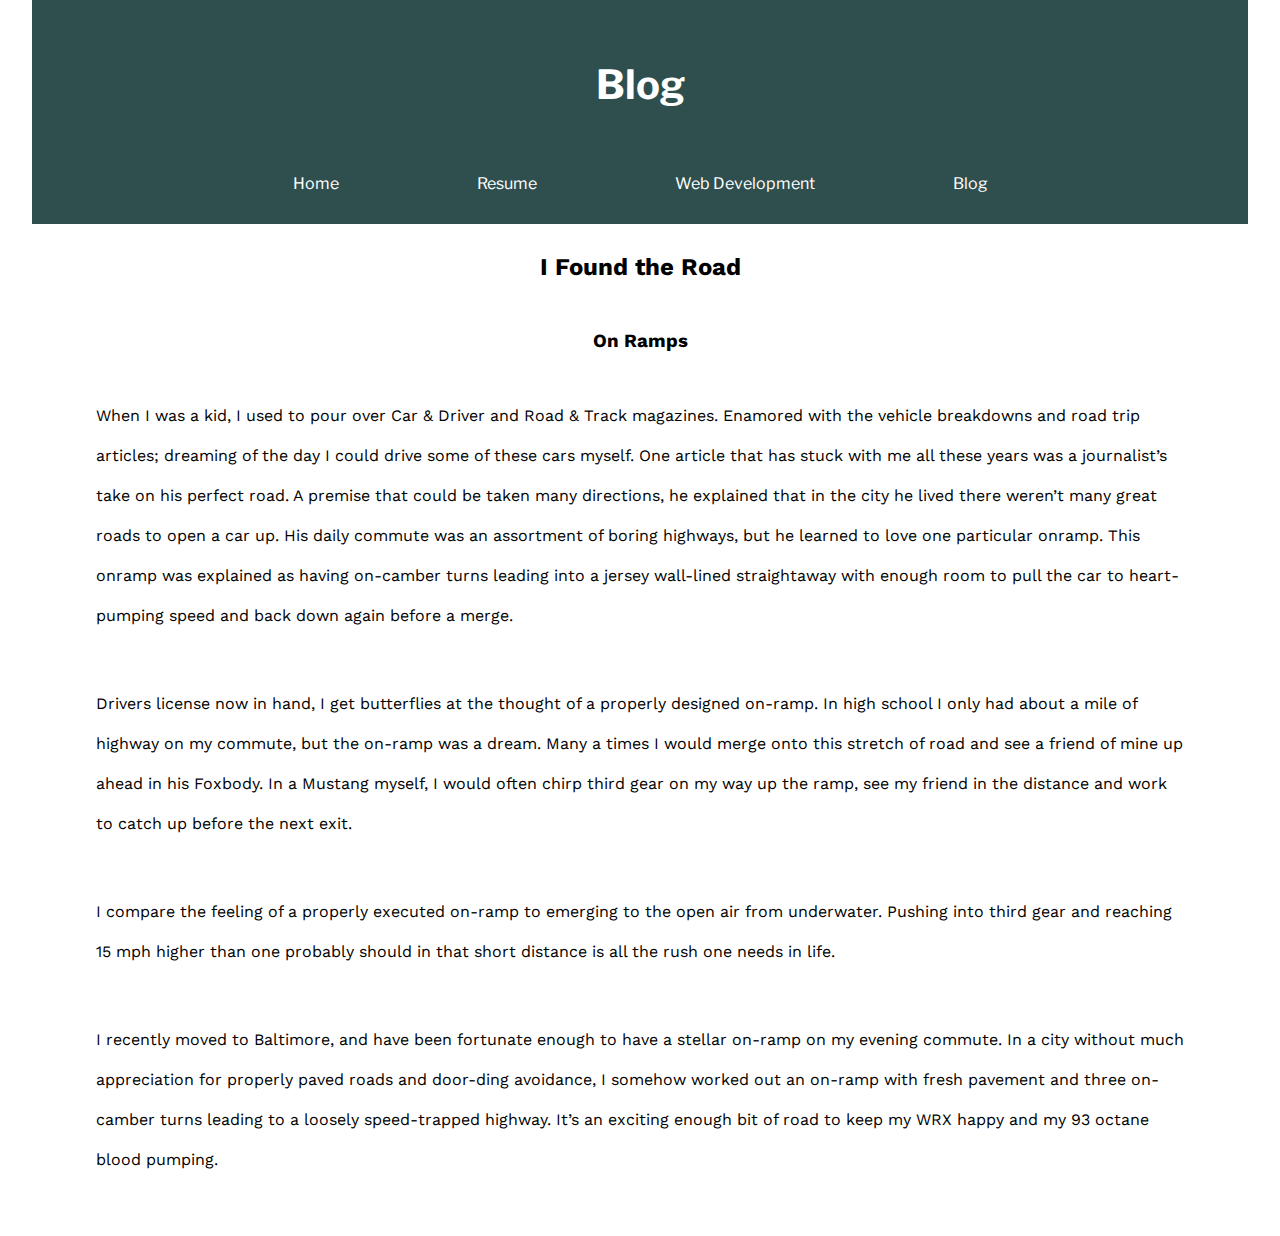
==== pages/blog.html @ 087e58ef "adjust blog text sizing" ====
<!DOCTYPE html>
<html>
    <head>
        <title>Blog</title>
        <meta charset="UTF-8"/>
        <meta name="description" content="Personal blog for Jimmy Gosses"/>
        <meta name="viewport" content="width=device-width", intial-scale="1"/>
        <link href="../css/main.css" rel="stylesheet">
    </head>
    <body class="body-format">
        <header>
            <h1>Blog</h1>
            <nav>
                <ul class="nav-content">
                    <li>
                        <a href="../index.html" class="navlink-mobile">Home</a>
                    </li>
                    <li>
                        <a href="resume.html" class="navlink-mobile">Resume</a>
                    </li>
                    <li>
                        <a href="webdevelopment.html" class="navlink-mobile">Web Development</a>
                    </li>
                    <li>
                        <a href="blog.html" class="navlink-mobile">Blog</a>
                    </li>
                </ul>
            </nav>
        </header>
        <main>
            <div class="main-content">
                <h2>I Found the Road</h2>
                <h3>On Ramps</h3>
                <p class="para-spacing">
                    When I was a kid, I used to pour over Car & Driver and Road & Track magazines.  Enamored with the vehicle breakdowns and road trip articles; dreaming of the day I could drive some of these cars myself.  One article that has stuck with me all these years was a journalist’s take on his perfect road.  A premise that could be taken many directions, he explained that in the city he lived there weren’t many great roads to open a car up.  His daily commute was an assortment of boring highways, but he learned to love one particular onramp.  This onramp was explained as having on-camber turns leading into a jersey wall-lined straightaway with enough room to pull the car to heart-pumping speed and back down again before a merge.
                </p>
                <p class="para-spacing">
                    Drivers license now in hand, I get butterflies at the thought of a properly designed on-ramp.  In high school I only had about a mile of highway on my commute, but the on-ramp was a dream.  Many a times I would merge onto this stretch of road and see a friend of mine up ahead in his Foxbody. In a Mustang myself, I would often chirp third gear on my way up the ramp, see my friend in the distance and work to catch up before the next exit.
                </p>
                <p class="para-spacing">
                    I compare the feeling of a properly executed on-ramp to emerging to the open air from underwater.  Pushing into third gear and reaching 15 mph higher than one probably should in that short distance is all the rush one needs in life.
                </p>
                <p class="para-spacing">
                    I recently moved to Baltimore, and have been fortunate enough to have a stellar on-ramp on my evening commute.  In a city without much appreciation for properly paved roads and door-ding avoidance, I somehow worked out an on-ramp with fresh pavement and three on-camber turns leading to a loosely speed-trapped highway.  It’s an exciting enough bit of road to keep my WRX happy and my 93 octane blood pumping.
                </p>
            </div>

        </main>
    </body>
</html>
---- css/main.css ----
/* Import fonts from Google */
@import url('https://fonts.googleapis.com/css?family=Fira+Sans|Libre+Franklin|Work+Sans');

/* Full-Page Formatting */

body, h1, h2, h3, h4, h5, h6, p, blockquote, pre, hr, dl, dd, ol, ul, figure {
    margin: 0;
    padding: 0;
}

/* Header formatting */

header {
    display: flex;
    flex-direction: column;
    align-items: center;
    background-color: darkslategray;
    color: white;
    font-family: 'Libre Franklin', sans-serif;
    height: 14em;
}

body {
    width: 100%;
    font-family: 'Work Sans', sans-serif;
}

ul {
    display: flex;
    flex-direction: column;
}

.nav-content {
    flex-direction: row;
}

h1 {
    margin: 2em;
    font-size: 27px;
}

.navlink-mobile {
    padding: 0em 1em;
    color: white;
    text-decoration: none;
}

li {
    list-style: none;
    display: flex;
    align-items: center;
    flex-direction: column;
    margin: 5px;
}

nav {
    height: 2em;
    font-size: 14px;
}

.job-desc li {
    color: lightslategray;
}

/* Main content formatting */

.main-content {
    display: flex;
    flex-direction: column;
    align-items: center;
    padding: 0em 2em;
}

h2 {
    margin: 1.2em;
}

h3 {
    margin: 20px 0px;
}

h4 {
    margin: 5px 0px;
    font-size: 20px;
}

.lead-para {
    max-width: 20em;
}

.education {
    display: flex;
    align-items: center;
    flex-direction: column;
    height: 20em;
}
.education-title {
    display: flex;
    align-items: center;
    flex-direction: column;
    height: 8em;
}
.employment {
    display: flex;
    align-items: center;
    flex-direction: column;
}

.employment-title {
    display: flex;
    align-items: center;
    flex-direction: column;
    font-size: 17px;
}

#edu1 {
    display: flex;
    align-items: center;
    flex-direction: column;
}

.job-desc {
    display: flex;
    align-items: center;
    flex-direction: column;
}

.job-title {
    font-weight: bold;
    text-decoration: underline;
    margin: 1em 0em;
}

.para-spacing {
    padding: 1.5em 2em;
    line-height: 40px;
}

/* Tablet Formatting */

@media only screen and (min-width: 401px) and (max-width: 960px) {
    
    header {
        height: 14em;
    }

    h1 { 
        font-size: 27px;
    }
    
    .navlink-mobile {
        padding: 0em 1em;
        font-size: 15px;
    }
    
    .lead-para {
        max-width: 30em;
    }

    .job-desc {
        padding: 0 100px;
    }

}

/* Desktop Formatting */

@media only screen and (min-width: 961px) {

    .navlink-mobile {
        padding: 0em 4em;
    }

    body {
        margin: 0em auto;
    }
    nav {
        display: flex;
        flex-direction: column;
        align-content: space-around;
        align-items: center;
        width: 64em;
        font-size: 16px;
    }
    header {
        margin: 0em 2em;
        height: 14em;
    }
    
    h1 {
        font-size: 40px;
        margin: 1.5em 6em;
    }
    main {
        margin: 0em 2em 2em 2em;
    }

    .lead-para {
        max-width: 64em;
    }

    ul {
        display: flex;
        flex-direction: row;
    }

    .education {
        height: 14em;
    }

    .education-title {
        margin: 0em 4em;
    }

    #edu1 {
        display: flex;
        flex-direction: column;
        align-items: center;
    }

    #all-edu-group {
        display: flex;
        flex-direction: row;
        align-items: center;
    }

    .job-desc {
        padding: 0 100px;
    }

}
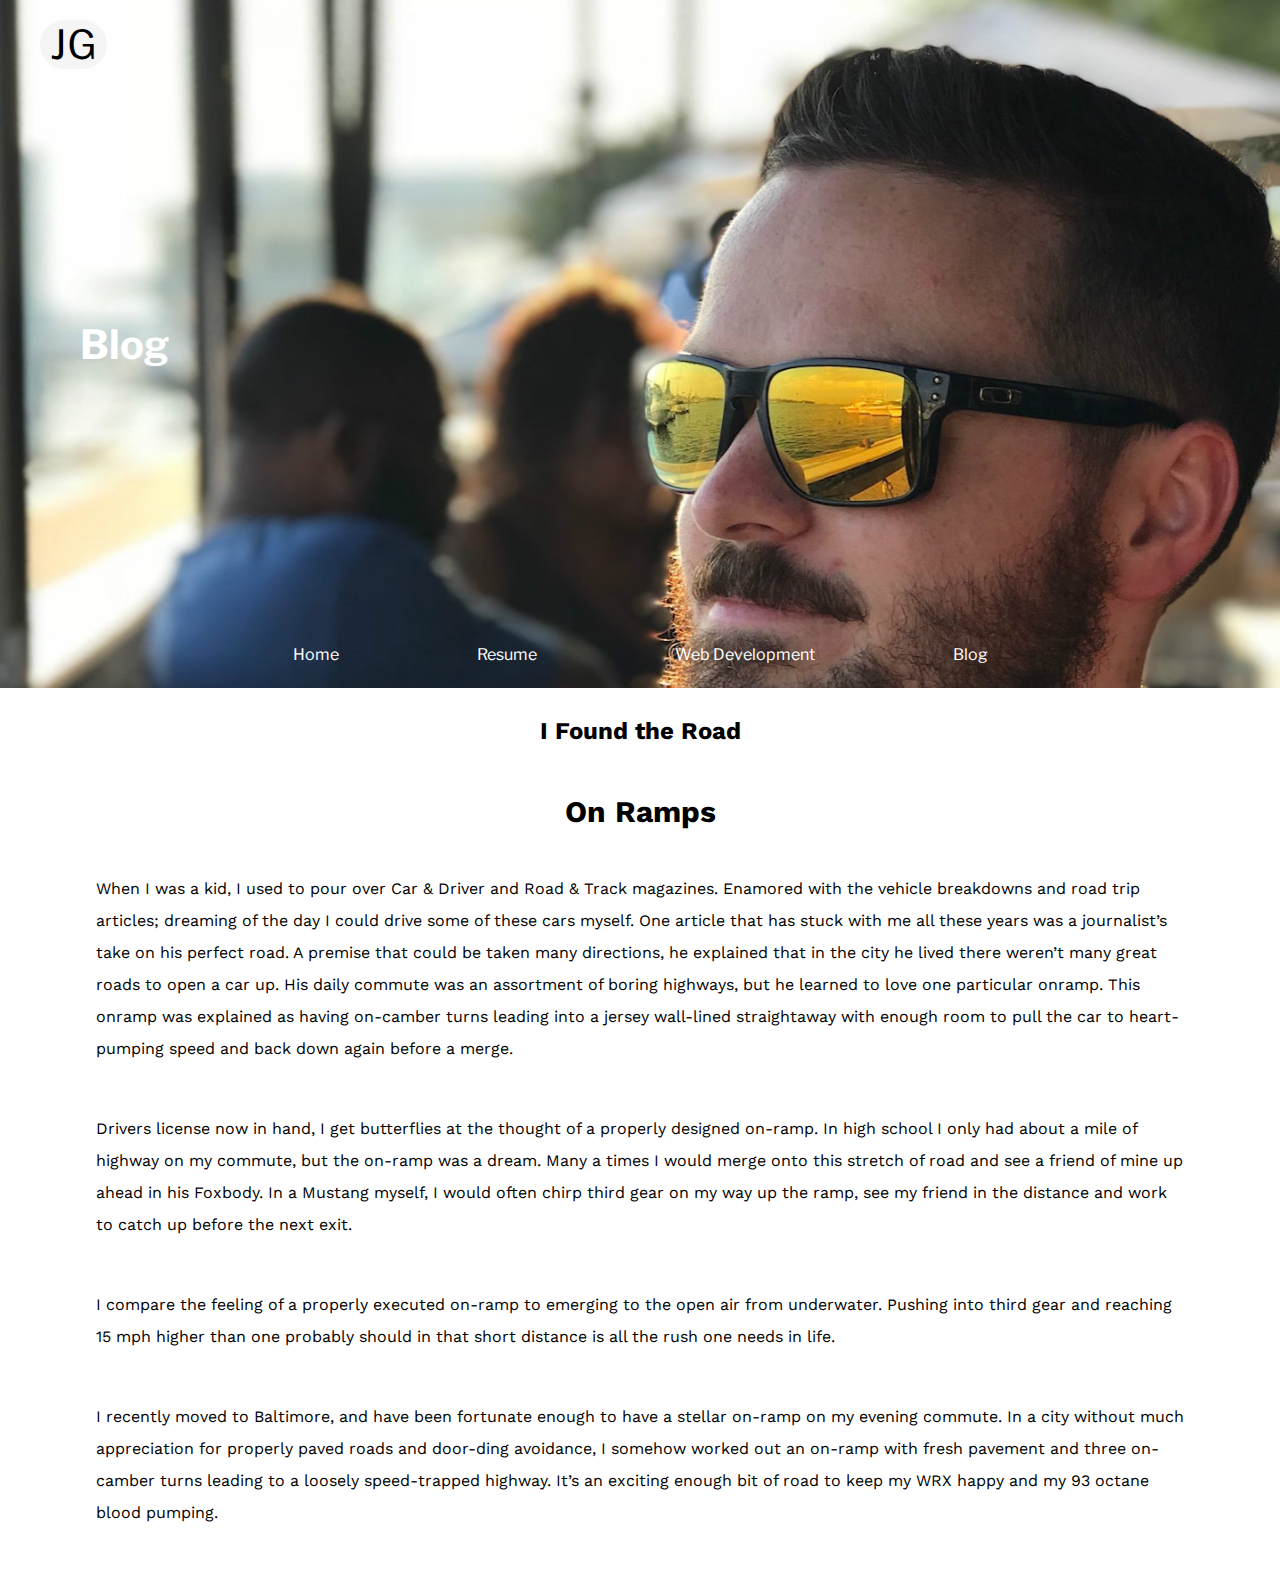
==== commit 26982f4b: "Merge pull request #2 from jgosses/mobile-nav-config" ====
--- a/pages/blog.html
+++ b/pages/blog.html
@@ -4,26 +4,30 @@
         <title>Blog</title>
         <meta charset="UTF-8"/>
         <meta name="description" content="Personal blog for Jimmy Gosses"/>
-        <meta name="viewport" content="width=device-width", intial-scale="1"/>
+        <meta name="viewport" content="width=device-width", initial-scale="1"/>
         <link href="../css/main.css" rel="stylesheet">
     </head>
     <body class="body-format">
         <header>
-            <h1>Blog</h1>
+            <div class="icon-tagline">
+            <a href="../index.html" class="header-title">JG</a>
+            <h1 class="tagline">Blog</h1>
+            </div>
             <nav>
                 <ul class="nav-content">
                     <li>
-                        <a href="../index.html" class="navlink-mobile">Home</a>
+                        <a href="../index.html" class="navlink-mobile" class="toggle-main-nav">Home</a>
                     </li>
                     <li>
-                        <a href="resume.html" class="navlink-mobile">Resume</a>
+                        <a href="resume.html" class="navlink-mobile" class="toggle-main-nav">Resume</a>
                     </li>
                     <li>
-                        <a href="webdevelopment.html" class="navlink-mobile">Web Development</a>
+                        <a href="webdevelopment.html" class="navlink-mobile" class="toggle-main-nav">Web Development</a>
                     </li>
                     <li>
-                        <a href="blog.html" class="navlink-mobile">Blog</a>
+                        <a href="blog.html" class="navlink-mobile" class="toggle-main-nav">Blog</a>
                     </li>
+                    <a href="#" class="toggle-nav-icon" id="hamburger-nav-icon"><img src="../images/hamburger_icon.svg" alt="nav icon"></a>
                 </ul>
             </nav>
         </header>
@@ -44,7 +48,7 @@
                     I recently moved to Baltimore, and have been fortunate enough to have a stellar on-ramp on my evening commute.  In a city without much appreciation for properly paved roads and door-ding avoidance, I somehow worked out an on-ramp with fresh pavement and three on-camber turns leading to a loosely speed-trapped highway.  It’s an exciting enough bit of road to keep my WRX happy and my 93 octane blood pumping.
                 </p>
             </div>
-
         </main>
+        <script src="../js/main.js"></script>
     </body>
 </html>--- a/css/main.css
+++ b/css/main.css
@@ -8,43 +8,93 @@
     padding: 0;
 }
 
-/* Header formatting */
+body {
+    display: flex;
+    flex-direction: column;
+    /* align-items: center; */
+    max-width: 64em;
+    font-family: 'Work Sans', sans-serif;
+}
+
+/* Header Format */
 
 header {
     display: flex;
-    flex-direction: column;
-    align-items: center;
+    flex-direction: row;
+    justify-content: space-between;
     background-color: darkslategray;
     color: white;
     font-family: 'Libre Franklin', sans-serif;
     height: 14em;
-}
-
-body {
-    width: 100%;
-    font-family: 'Work Sans', sans-serif;
-}
-
-ul {
-    display: flex;
-    flex-direction: column;
-}
-
+    max-width: 64em;
+    background-image: url("../images/jimmy-headshot-min-header-mobileview.jpg");
+    background-size: 100% auto;
+    background-repeat: no-repeat;
+}
+
+.header-title {
+    background-color: whitesmoke;
+    border-radius: 30px;
+    padding: 0px 10px;
+    margin: 10px 20px 10px -32px;
+    font-size: 40px;
+    color: black;
+    text-decoration: none;
+}
+
+.icon-tagline {
+    display: flex;
+    flex-direction: column;
+    align-items: center;
+    justify-content: space-around;
+}
+
+.tagline {
+    font-size: 21px;
+    width: 9em;
+}
+
+#hamburger-nav-icon {
+    position: fixed;
+    top: 10px;
+    right: 10px;
+}
+
+/* .headshot-image {
+    max-width: 100%;
+    max-height: auto;
+} */
+
+/* Nav bar */
+
+nav {
+    display: flex;
+    align-items: baseline;
+}
 .nav-content {
     flex-direction: row;
-}
-
-h1 {
-    margin: 2em;
-    font-size: 27px;
+    height: 3em;
 }
 
 .navlink-mobile {
+    display: none;
     padding: 0em 1em;
     color: white;
     text-decoration: none;
 }
 
+.toggle-nav-icon {
+    display: flex;
+    flex-direction: row;
+    align-items: center;
+    margin: 1em;
+}
+
+ul {
+    display: flex;
+    flex-direction: column;
+}
+
 li {
     list-style: none;
     display: flex;
@@ -53,22 +103,14 @@
     margin: 5px;
 }
 
-nav {
-    height: 2em;
-    font-size: 14px;
-}
-
-.job-desc li {
-    color: lightslategray;
-}
-
-/* Main content formatting */
-
-.main-content {
-    display: flex;
-    flex-direction: column;
-    align-items: center;
-    padding: 0em 2em;
+/* h1, h2, h3, h4 */
+
+h1 {
+    /* margin: 2em; */
+    font-size: 27px;
+    height: 4em;
+    width: 10em;
+    padding: 0em 0em 0em 1em;
 }
 
 h2 {
@@ -77,6 +119,7 @@
 
 h3 {
     margin: 20px 0px;
+    font-size: 30px;
 }
 
 h4 {
@@ -84,6 +127,25 @@
     font-size: 20px;
 }
 
+/* nav {
+    display: none;
+} */
+
+
+/* .header-title {
+    display: flex;
+    align-items: start;
+} */
+
+/* Main content formatting */
+
+.main-content {
+    display: flex;
+    flex-direction: column;
+    align-items: center;
+    padding: 0em 2em;
+}
+
 .lead-para {
     max-width: 20em;
 }
@@ -98,8 +160,12 @@
     display: flex;
     align-items: center;
     flex-direction: column;
-    height: 8em;
-}
+    height: 10em;
+}
+.job-desc li {
+    color: lightslategray;
+}
+
 .employment {
     display: flex;
     align-items: center;
@@ -133,64 +199,181 @@
 
 .para-spacing {
     padding: 1.5em 2em;
-    line-height: 40px;
-}
-
-/* Tablet Formatting */
+    line-height: 32px;
+}
+
+#para-spacing {
+    padding: 10px 2em;
+    line-height: 30px;
+}
+
+#edu-spacing1 {
+    padding: 5px;
+    line-height: 25px;
+}
+
+#edu-spacing2 {
+    width: 10em;
+}
+
+#job-title-date {
+    text-decoration: none;
+    margin: .2em 0em;
+}
+
+/********* Tablet Formatting ***************/
 
 @media only screen and (min-width: 401px) and (max-width: 960px) {
     
+    /* Header Format */
+
     header {
-        height: 14em;
-    }
+        /* height: 14em; */
+        flex-direction: column;
+        height: 27em;
+        background-image: url("../images/jimmy-headshot-min-desktop2.jpg");
+        background-size: 100% auto;
+        background-repeat: no-repeat;
+    }
+
+    .tagline {
+        font-size: 27px;
+        width: 10em;
+    }
+
+    .icon-tagline {
+        display: flex;
+        justify-content: space-between;
+        align-items: baseline;
+        height: 20em;
+    }
+
+    .header-title {
+        background-color: whitesmoke;
+        border-radius: 30px;
+        padding: 0px 10px;
+        margin: .5em 0em 0em 1em;
+        font-size: 40px;
+        color: black;
+        text-decoration: none;
+    }
+
+    /* Nav Bar */
+
+    nav {
+        display: flex;
+        flex-direction: column;
+        justify-content: space-between;
+        align-items: center;
+        height: 2em;
+        max-width: 100%;
+        font-size: 14px;
+    }
+
+    .toggle-nav-icon {
+        display: none;
+    }
+
+    .navlink-mobile {
+        display: flex;
+        padding: 0em 1em;
+    }
+
+    /* h1, h2, h3, h4 */
 
     h1 { 
         font-size: 27px;
     }
-    
-    .navlink-mobile {
-        padding: 0em 1em;
-        font-size: 15px;
-    }
+
+    /* Main Content Formatting */
     
     .lead-para {
         max-width: 30em;
     }
 
     .job-desc {
-        padding: 0 100px;
-    }
-
-}
-
-/* Desktop Formatting */
+        padding: 0 50px;
+    }
+}
+
+/************* Desktop Formatting ****************/
 
 @media only screen and (min-width: 961px) {
 
+    /* Header Formatting */
+
+    header {
+        flex-direction: column;
+        /* margin: 0em 2em; */
+        height: 43em;
+        background-image: url("../images/jimmy-headshot-min-desktop2.jpg");
+        background-size: 100% auto;
+        background-repeat: no-repeat;
+        max-width: 100%
+    }
+
+    .tagline {
+        font-size: 40px;
+        width: 10em;
+    }
+
+    .icon-tagline {
+        display: flex;
+        justify-content: space-between;
+        align-items: baseline;
+        height: 30em;
+    }
+
+    .header-title {
+        background-color: whitesmoke;
+        border-radius: 30px;
+        padding: 0px 10px;
+        margin: .5em 0em 0em 1em;
+        font-size: 40px;
+        color: black;
+        text-decoration: none;
+    }
+
+    /* Nav bar */
+    
     .navlink-mobile {
+        display: flex;
         padding: 0em 4em;
     }
-
-    body {
-        margin: 0em auto;
-    }
+    
     nav {
         display: flex;
         flex-direction: column;
         align-content: space-around;
         align-items: center;
-        width: 64em;
+        max-width: 100%;
         font-size: 16px;
     }
-    header {
-        margin: 0em 2em;
-        height: 14em;
-    }
-    
+    
+    ul {
+        display: flex;
+        flex-direction: row;
+    }
+
+    .toggle-nav-icon {
+        display: none;
+    }
+
+    /* h1, h2, h3, h4 */
+
     h1 {
         font-size: 40px;
-        margin: 1.5em 6em;
-    }
+        /* margin: 1.5em 6em; */
+    }
+    
+
+    /* Main Content Formatting */
+    
+    body {
+        margin: 0em auto;
+        max-width: 80em;
+    }
+
     main {
         margin: 0em 2em 2em 2em;
     }
@@ -199,11 +382,6 @@
         max-width: 64em;
     }
 
-    ul {
-        display: flex;
-        flex-direction: row;
-    }
-
     .education {
         height: 14em;
     }
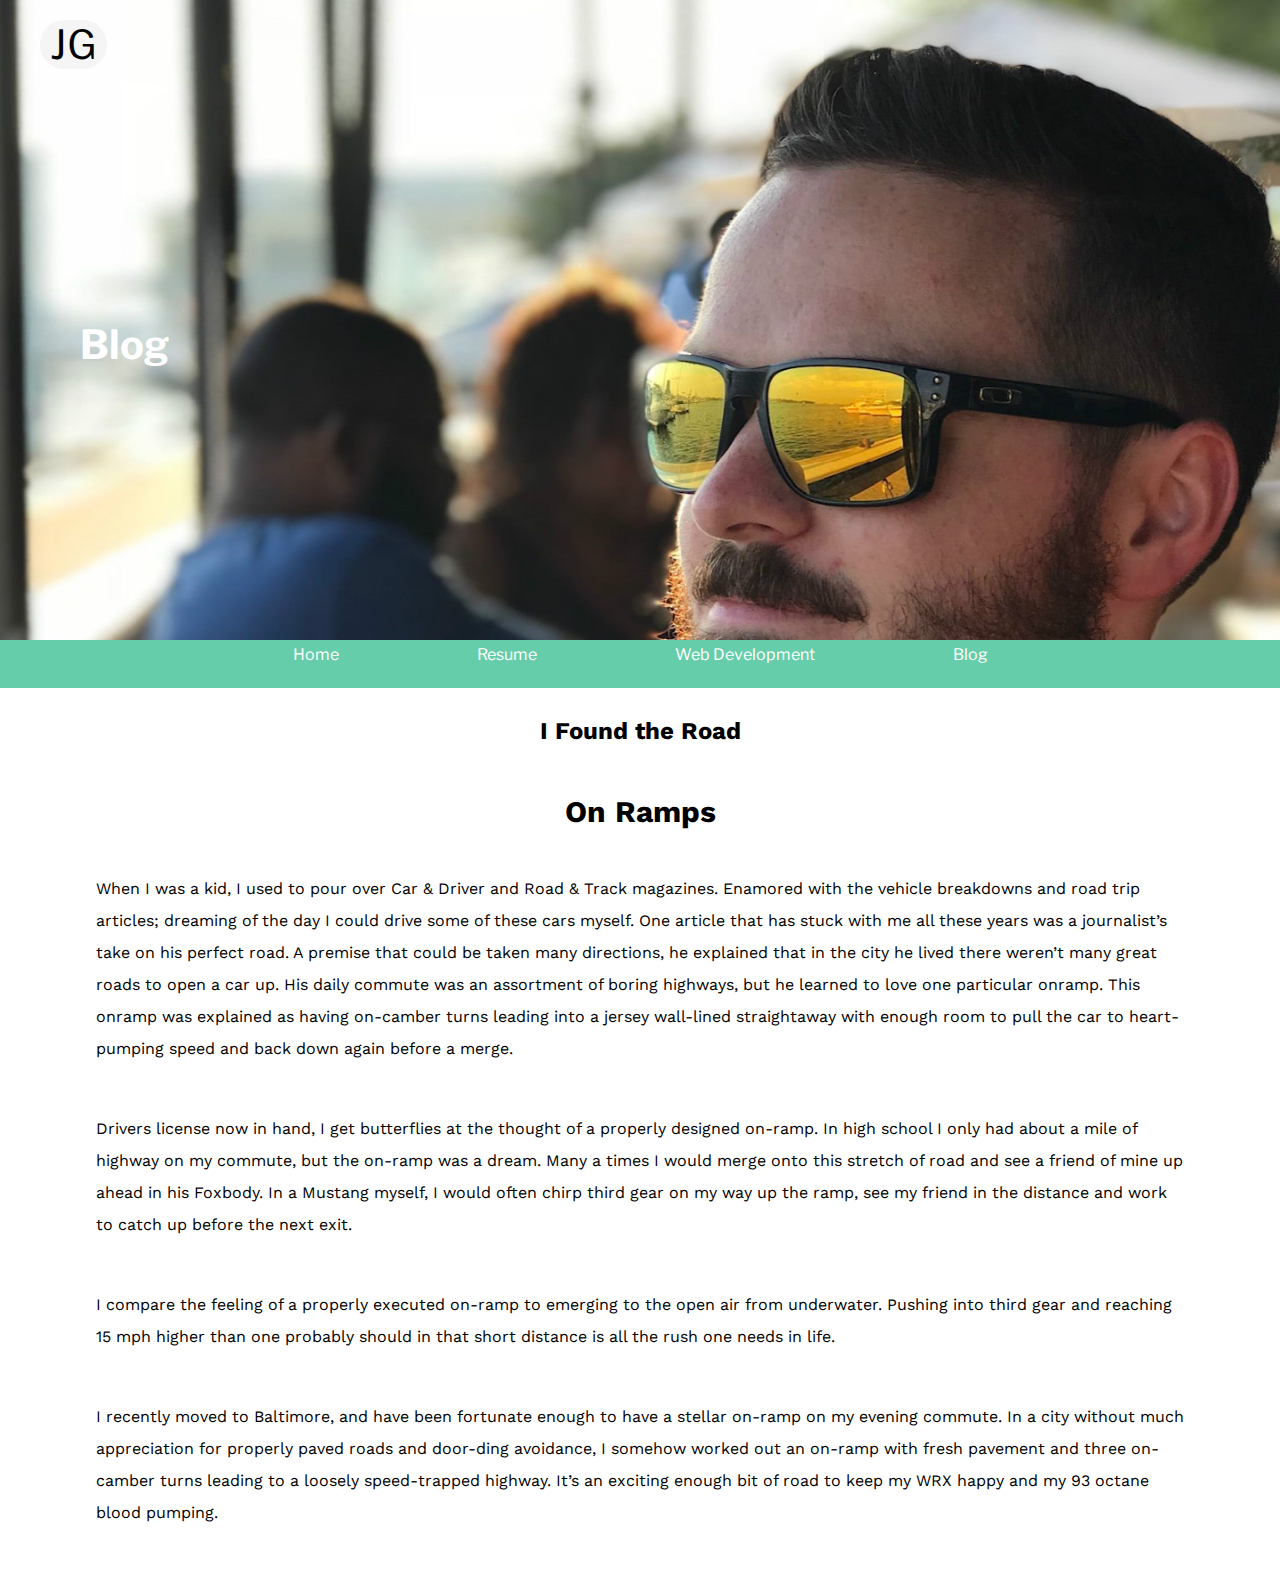
==== commit 82220613: "replace nav hamburger with new white icon and adjust placement" ====
--- a/pages/blog.html
+++ b/pages/blog.html
@@ -15,19 +15,21 @@
             </div>
             <nav>
                 <ul class="nav-content">
-                    <li>
+                    <li class="toggle-main-nav2">
                         <a href="../index.html" class="navlink-mobile" class="toggle-main-nav">Home</a>
                     </li>
-                    <li>
+                    <li class="toggle-main-nav2">
                         <a href="resume.html" class="navlink-mobile" class="toggle-main-nav">Resume</a>
                     </li>
-                    <li>
+                    <li class="toggle-main-nav2">
                         <a href="webdevelopment.html" class="navlink-mobile" class="toggle-main-nav">Web Development</a>
                     </li>
-                    <li>
+                    <li class="toggle-main-nav2">
                         <a href="blog.html" class="navlink-mobile" class="toggle-main-nav">Blog</a>
                     </li>
-                    <a href="#" class="toggle-nav-icon" id="hamburger-nav-icon"><img src="../images/hamburger_icon.svg" alt="nav icon"></a>
+                    <a href="#" class="toggle-nav-icon" id="hamburger-nav-icon">
+                        <img class="menu-img" src="../images/menu-button.svg" alt="nav icon">
+                    </a>
                 </ul>
             </nav>
         </header>
--- a/css/main.css
+++ b/css/main.css
@@ -14,6 +14,10 @@
     /* align-items: center; */
     max-width: 64em;
     font-family: 'Work Sans', sans-serif;
+}
+
+a {
+    text-decoration: none;
 }
 
 /* Header Format */
@@ -60,6 +64,11 @@
     right: 10px;
 }
 
+.menu-img {
+    height: 30px;
+    width: 30px;
+}
+
 /* .headshot-image {
     max-width: 100%;
     max-height: auto;
@@ -69,25 +78,45 @@
 
 nav {
     display: flex;
-    align-items: baseline;
-}
+    align-items: center;
+    background-color: mediumaquamarine;
+}
+
 .nav-content {
-    flex-direction: row;
+    flex-direction: column;
     height: 3em;
 }
 
 .navlink-mobile {
-    display: none;
+    /* display: none; */
     padding: 0em 1em;
     color: white;
     text-decoration: none;
 }
 
+.toggle-main-nav2 {
+    display: none;
+}
+
 .toggle-nav-icon {
     display: flex;
     flex-direction: row;
     align-items: center;
     margin: 1em;
+    font-size: 24px;
+    color: whitesmoke;
+    font-weight: bold;
+}
+
+.ignore-nav-icon {
+    display: none;
+}
+
+.js-nav-build {
+    display: flex;
+    flex-direction: row;
+    justify-content: space-between;
+    margin: 1em 0em;
 }
 
 ul {
@@ -270,6 +299,10 @@
         font-size: 14px;
     }
 
+    .nav-content {
+        flex-direction: row;
+    }
+
     .toggle-nav-icon {
         display: none;
     }
@@ -277,6 +310,10 @@
     .navlink-mobile {
         display: flex;
         padding: 0em 1em;
+    }
+
+    .toggle-main-nav2 {
+        display: flex;
     }
 
     /* h1, h2, h3, h4 */
@@ -359,6 +396,14 @@
         display: none;
     }
 
+    .toggle-main-nav2 {
+        display: flex;
+    }
+
+    .nav-content {
+        flex-direction: row;
+    }
+
     /* h1, h2, h3, h4 */
 
     h1 {
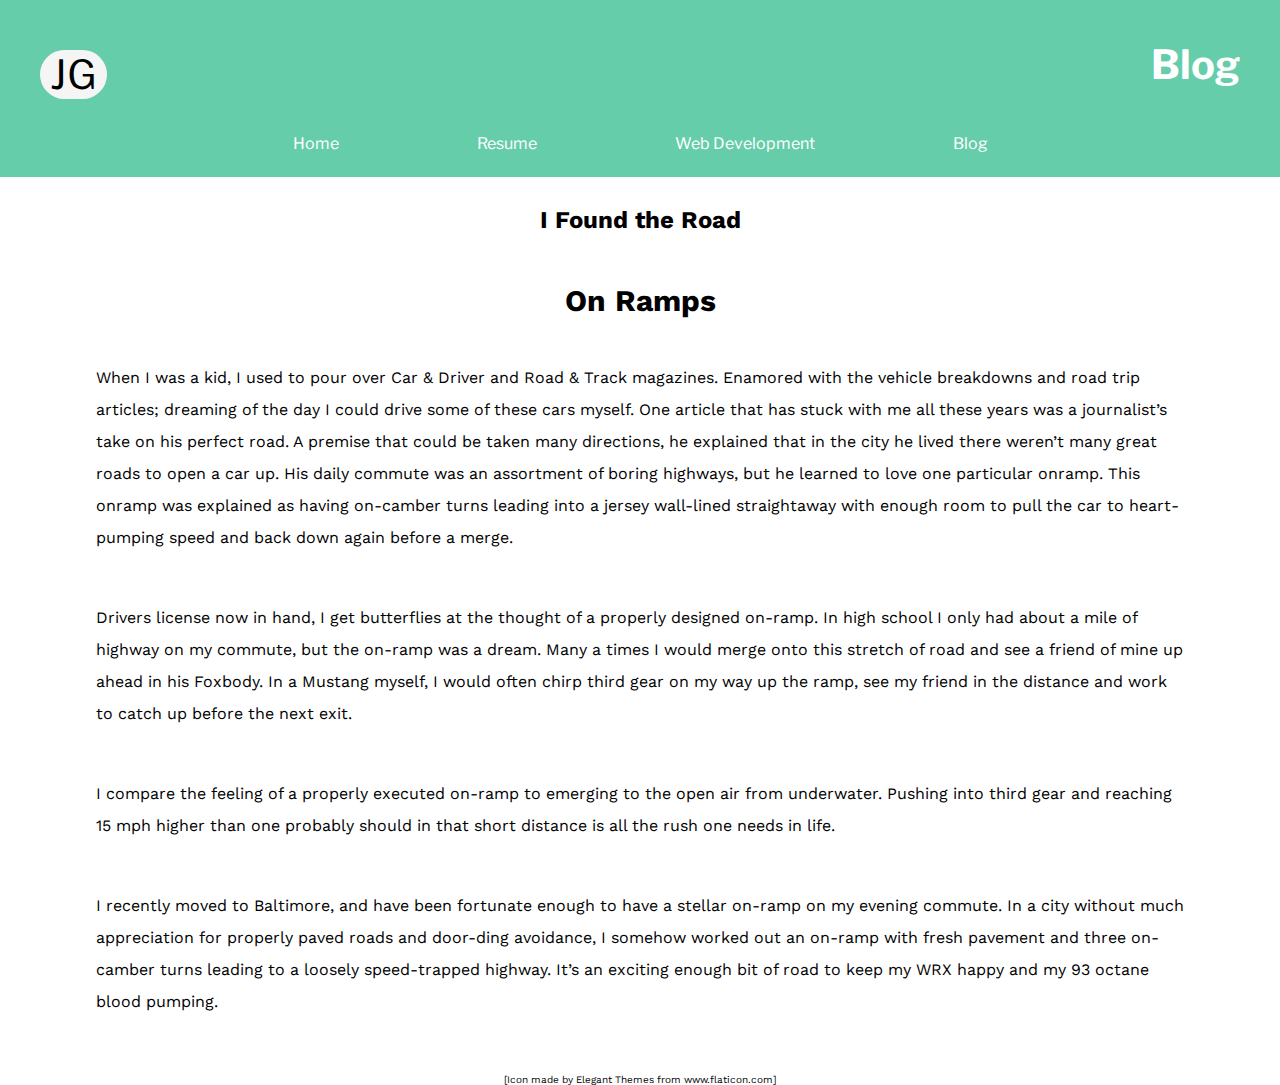
==== commit 3e4015fc: "Merge pull request #6 from jgosses/js_mobile_nav_build" ====
--- a/pages/blog.html
+++ b/pages/blog.html
@@ -51,6 +51,9 @@
                 </p>
             </div>
         </main>
+        <footer>
+            <p>[Icon made by Elegant Themes from www.flaticon.com]</p>
+        </footer>
         <script src="../js/main.js"></script>
     </body>
 </html>--- a/css/main.css
+++ b/css/main.css
@@ -26,12 +26,12 @@
     display: flex;
     flex-direction: row;
     justify-content: space-between;
-    background-color: darkslategray;
+    background-color: mediumaquamarine;
     color: white;
     font-family: 'Libre Franklin', sans-serif;
-    height: 14em;
+    /* height: 14em; */
     max-width: 64em;
-    background-image: url("../images/jimmy-headshot-min-header-mobileview.jpg");
+    /* background-image: url("../images/jimmy-headshot-min-header-mobileview.jpg"); */
     background-size: 100% auto;
     background-repeat: no-repeat;
 }
@@ -55,7 +55,7 @@
 
 .tagline {
     font-size: 21px;
-    width: 9em;
+    /* width: 9em; */
 }
 
 #hamburger-nav-icon {
@@ -137,8 +137,8 @@
 h1 {
     /* margin: 2em; */
     font-size: 27px;
-    height: 4em;
-    width: 10em;
+    /* height: 4em; */
+    /* width: 10em; */
     padding: 0em 0em 0em 1em;
 }
 
@@ -250,6 +250,30 @@
     margin: .2em 0em;
 }
 
+input {
+    cursor: pointer;
+    height: 20px;
+    width: 30px;
+}
+
+#check {
+    position: relative;
+    top: 25px;
+    left: 60px;
+    opacity: 0;
+}
+
+#job-title-visibility {
+    display: none;
+}
+
+/* Footer */
+footer {
+    display: flex;
+    justify-content: center;
+    font-size: 10px;
+}
+
 /********* Tablet Formatting ***************/
 
 @media only screen and (min-width: 401px) and (max-width: 960px) {
@@ -259,22 +283,23 @@
     header {
         /* height: 14em; */
         flex-direction: column;
-        height: 27em;
-        background-image: url("../images/jimmy-headshot-min-desktop2.jpg");
+        /* height: 27em; */
+        /* background-image: url("../images/jimmy-headshot-min-desktop2.jpg"); */
         background-size: 100% auto;
         background-repeat: no-repeat;
     }
 
     .tagline {
         font-size: 27px;
-        width: 10em;
+        /* width: 10em; */
     }
 
     .icon-tagline {
         display: flex;
         justify-content: space-between;
-        align-items: baseline;
-        height: 20em;
+        flex-direction: row;
+        align-items: center;
+        /* height: 20em; */
     }
 
     .header-title {
@@ -320,6 +345,7 @@
 
     h1 { 
         font-size: 27px;
+        padding: 1em;
     }
 
     /* Main Content Formatting */
@@ -342,23 +368,25 @@
     header {
         flex-direction: column;
         /* margin: 0em 2em; */
-        height: 43em;
-        background-image: url("../images/jimmy-headshot-min-desktop2.jpg");
+        /* height: 43em; */
+        /* background-image: url("../images/jimmy-headshot-min-desktop2.jpg"); */
         background-size: 100% auto;
         background-repeat: no-repeat;
-        max-width: 100%
+        max-width: 100%;
+        background-color: mediumaquamarine;
     }
 
     .tagline {
         font-size: 40px;
-        width: 10em;
+        /* width: 10em; */
     }
 
     .icon-tagline {
         display: flex;
         justify-content: space-between;
-        align-items: baseline;
-        height: 30em;
+        align-items: center;
+        flex-direction: row;
+        /* height: 30em; */
     }
 
     .header-title {
@@ -409,6 +437,7 @@
     h1 {
         font-size: 40px;
         /* margin: 1.5em 6em; */
+        padding: 1em;
     }
     
 
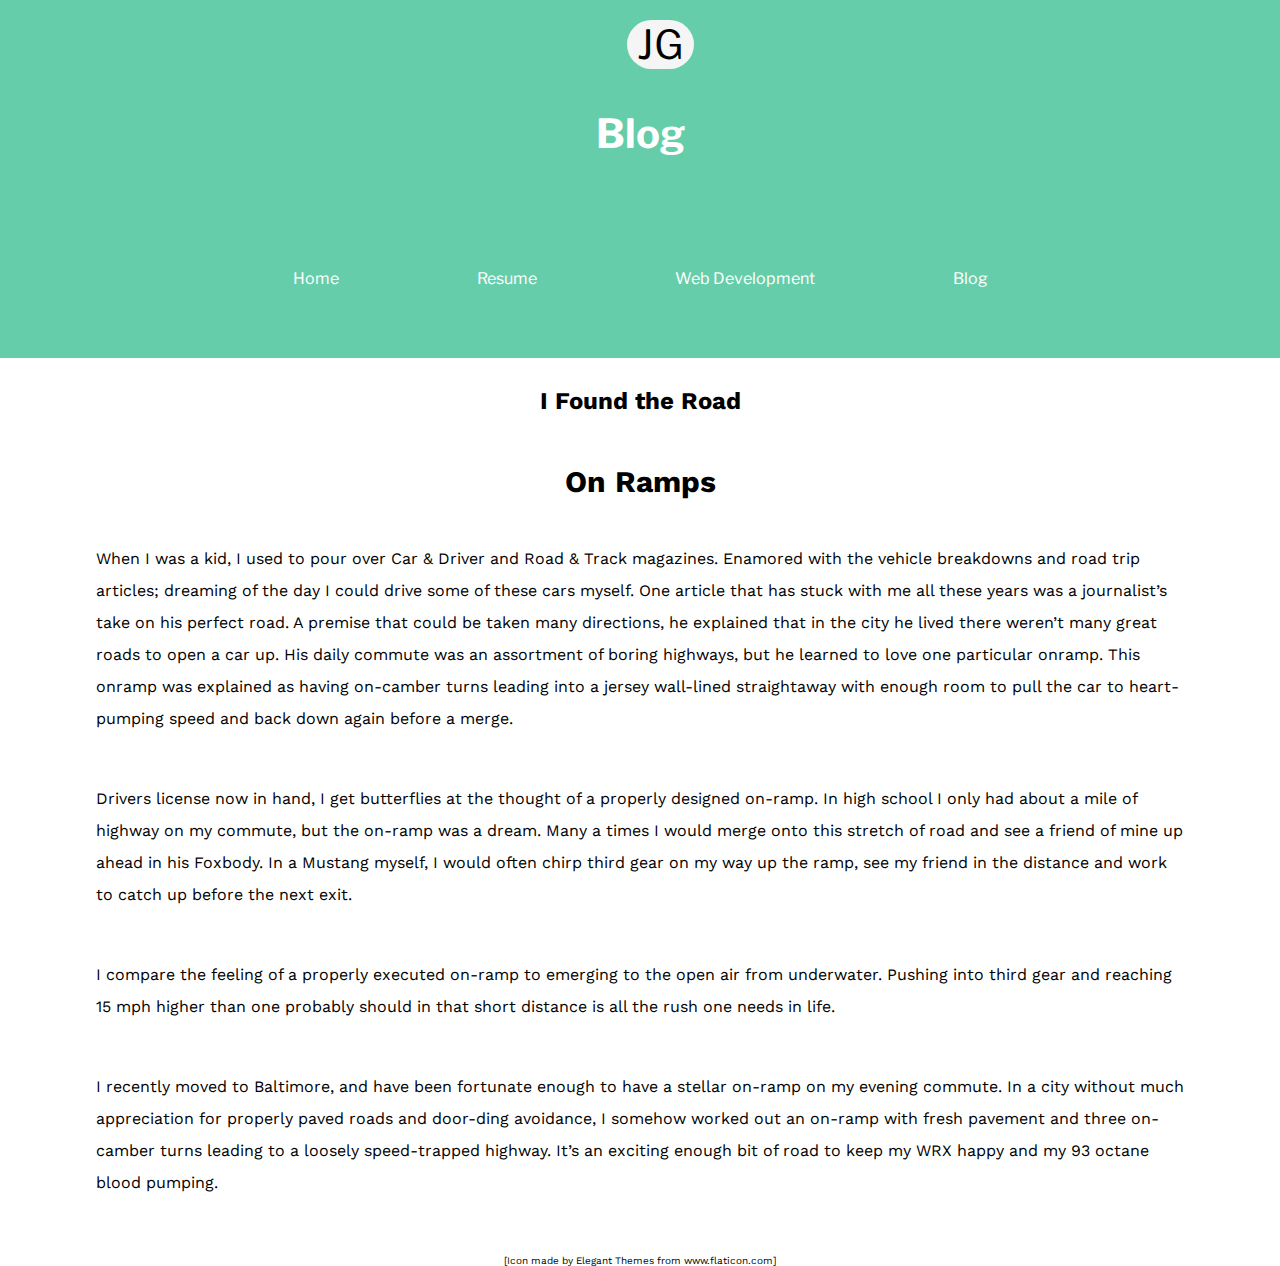
==== commit ab01a8dd: "create logic for header hide after nav icon click" ====
--- a/pages/blog.html
+++ b/pages/blog.html
@@ -9,7 +9,7 @@
     </head>
     <body class="body-format">
         <header>
-            <div class="icon-tagline">
+            <div id="icon-tagline">
             <a href="../index.html" class="header-title">JG</a>
             <h1 class="tagline">Blog</h1>
             </div>
--- a/css/main.css
+++ b/css/main.css
@@ -46,11 +46,15 @@
     text-decoration: none;
 }
 
-.icon-tagline {
+#icon-tagline {
     display: flex;
     flex-direction: column;
     align-items: center;
     justify-content: space-around;
+}
+
+#icon-tagline3 {
+    display: none;
 }
 
 .tagline {
@@ -84,7 +88,9 @@
 
 .nav-content {
     flex-direction: column;
-    height: 3em;
+    height: 10em;
+    align-items: center;
+    /* width: 22em; */
 }
 
 .navlink-mobile {
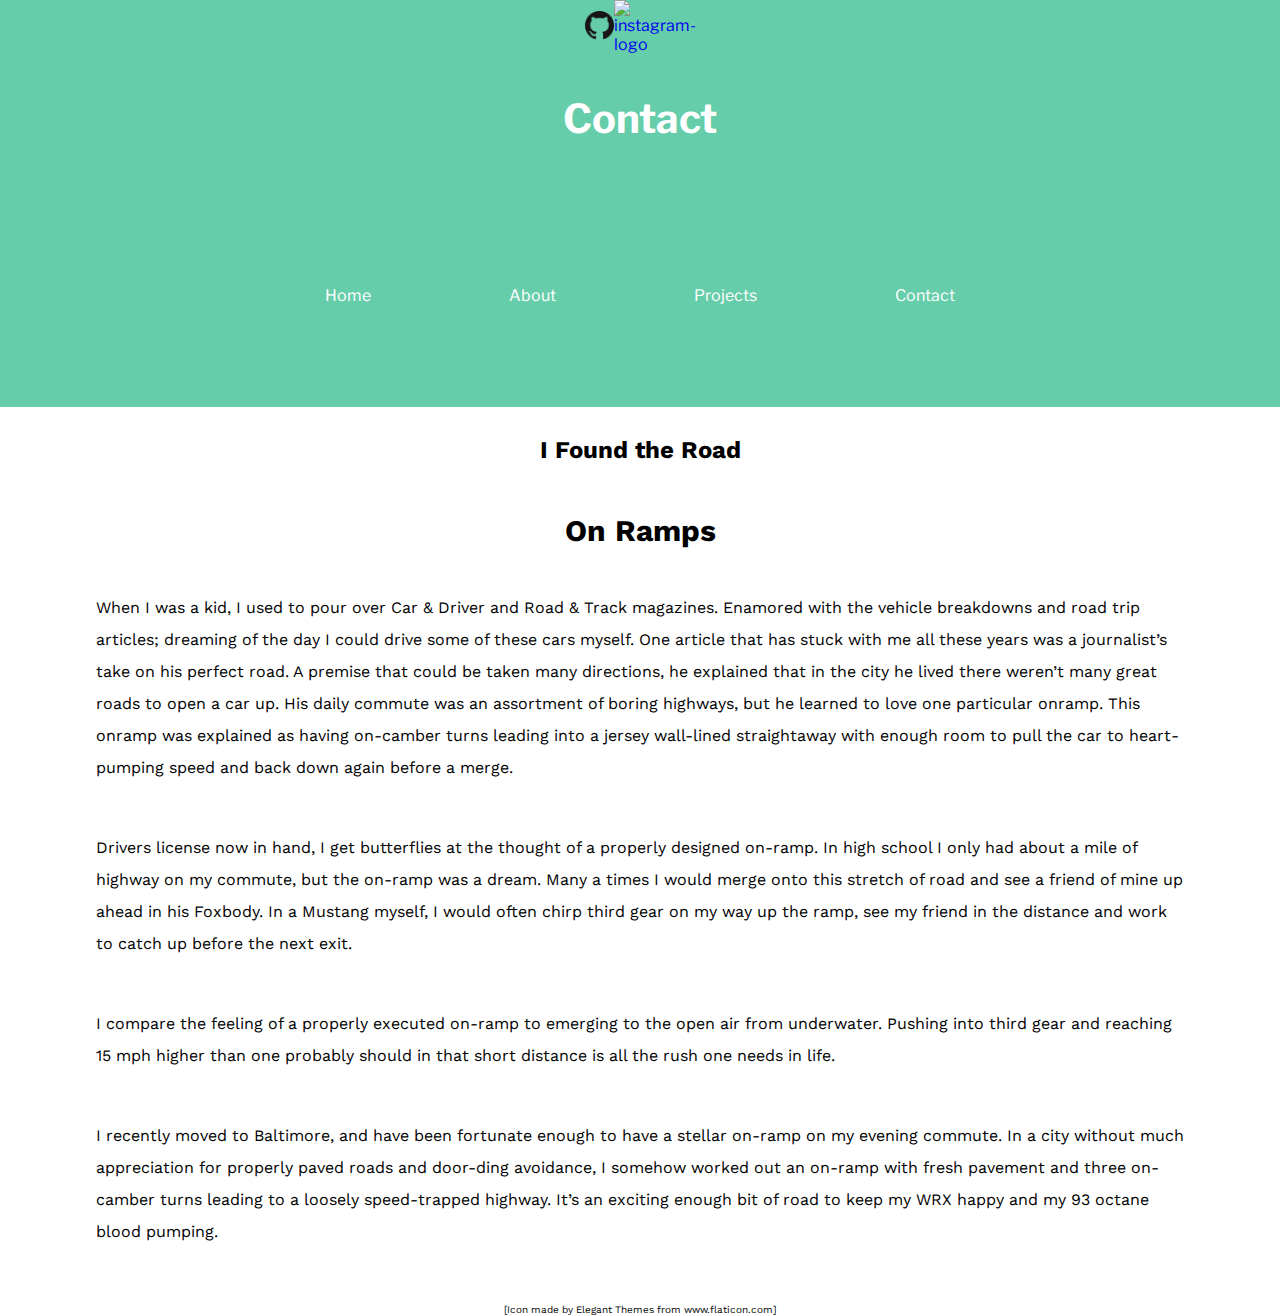
==== commit edc9a3cb: "insert social media header for all pages" ====
--- a/pages/blog.html
+++ b/pages/blog.html
@@ -10,24 +10,32 @@
     <body class="body-format">
         <header>
             <div id="icon-tagline">
-            <a href="../index.html" class="header-title">JG</a>
-            <h1 class="tagline">Blog</h1>
+                <div class="social-bar-header">
+                    <a href="https://www.github.com/jgosses/">
+                        <img class="header-social-img" src="../images/GitHub-Mark/PNG/GitHub-Mark-64px.png" alt="Github-logo"/>
+                    </a>
+                    <a href="https://www.instagram.com/helloitsjimbo/">
+                        <img class="header-social-img" src="../images/GlyphLogo_May2016_Onlinev2/glyph-logo_May2016.png" alt="instagram-logo"/>
+                    </a>
+                </div>
+            <!-- <a href="../index.html" class="header-title">JG</a> !-->
+            <h1 class="tagline">Contact</h1>
             </div>
-            <nav>
+            <nav role="navigation" class="nav-container">
                 <ul class="nav-content">
                     <li class="toggle-main-nav2">
                         <a href="../index.html" class="navlink-mobile" class="toggle-main-nav">Home</a>
                     </li>
                     <li class="toggle-main-nav2">
-                        <a href="resume.html" class="navlink-mobile" class="toggle-main-nav">Resume</a>
+                        <a href="resume.html" class="navlink-mobile" class="toggle-main-nav">About</a>
                     </li>
                     <li class="toggle-main-nav2">
-                        <a href="webdevelopment.html" class="navlink-mobile" class="toggle-main-nav">Web Development</a>
+                        <a href="webdevelopment.html" class="navlink-mobile" class="toggle-main-nav">Projects</a>
                     </li>
                     <li class="toggle-main-nav2">
-                        <a href="blog.html" class="navlink-mobile" class="toggle-main-nav">Blog</a>
+                        <a href="blog.html" class="navlink-mobile" class="toggle-main-nav">Contact</a>
                     </li>
-                    <a href="#" class="toggle-nav-icon" id="hamburger-nav-icon">
+                    <a href="#" class="toggle-nav-icon" id="hamburger-nav-icon" class="bold-nav">
                         <img class="menu-img" src="../images/menu-button.svg" alt="nav icon">
                     </a>
                 </ul>
@@ -36,7 +44,7 @@
         <main>
             <div class="main-content">
                 <h2>I Found the Road</h2>
-                <h3>On Ramps</h3>
+                 <h3>On Ramps</h3>
                 <p class="para-spacing">
                     When I was a kid, I used to pour over Car & Driver and Road & Track magazines.  Enamored with the vehicle breakdowns and road trip articles; dreaming of the day I could drive some of these cars myself.  One article that has stuck with me all these years was a journalist’s take on his perfect road.  A premise that could be taken many directions, he explained that in the city he lived there weren’t many great roads to open a car up.  His daily commute was an assortment of boring highways, but he learned to love one particular onramp.  This onramp was explained as having on-camber turns leading into a jersey wall-lined straightaway with enough room to pull the car to heart-pumping speed and back down again before a merge.
                 </p>
--- a/css/main.css
+++ b/css/main.css
@@ -51,10 +51,23 @@
     flex-direction: column;
     align-items: center;
     justify-content: space-around;
+    width: 100%;
 }
 
 #icon-tagline3 {
     display: none;
+}
+
+.social-bar-header {
+    display: flex;
+    align-items: center;
+    justify-content: center;
+    width: 3em;
+}
+
+.header-social-img {
+    width: 29px;
+    height: 29px;
 }
 
 .tagline {
@@ -71,6 +84,8 @@
 .menu-img {
     height: 30px;
     width: 30px;
+    background-color: mediumaquamarine;
+    border-radius: 16px;
 }
 
 /* .headshot-image {
@@ -86,10 +101,17 @@
     background-color: mediumaquamarine;
 }
 
+.nav-container {
+    display: flex;
+    justify-content: center;
+    width: 100%;
+}
+
 .nav-content {
     flex-direction: column;
-    height: 10em;
-    align-items: center;
+    height: 14em;
+    align-items: center;
+    justify-content: center;
     /* width: 22em; */
 }
 
@@ -121,8 +143,10 @@
 .js-nav-build {
     display: flex;
     flex-direction: row;
-    justify-content: space-between;
-    margin: 1em 0em;
+    justify-content: center;
+    /* margin: 1em 0em; */
+    width: 14em;
+    height: 2em;
 }
 
 ul {
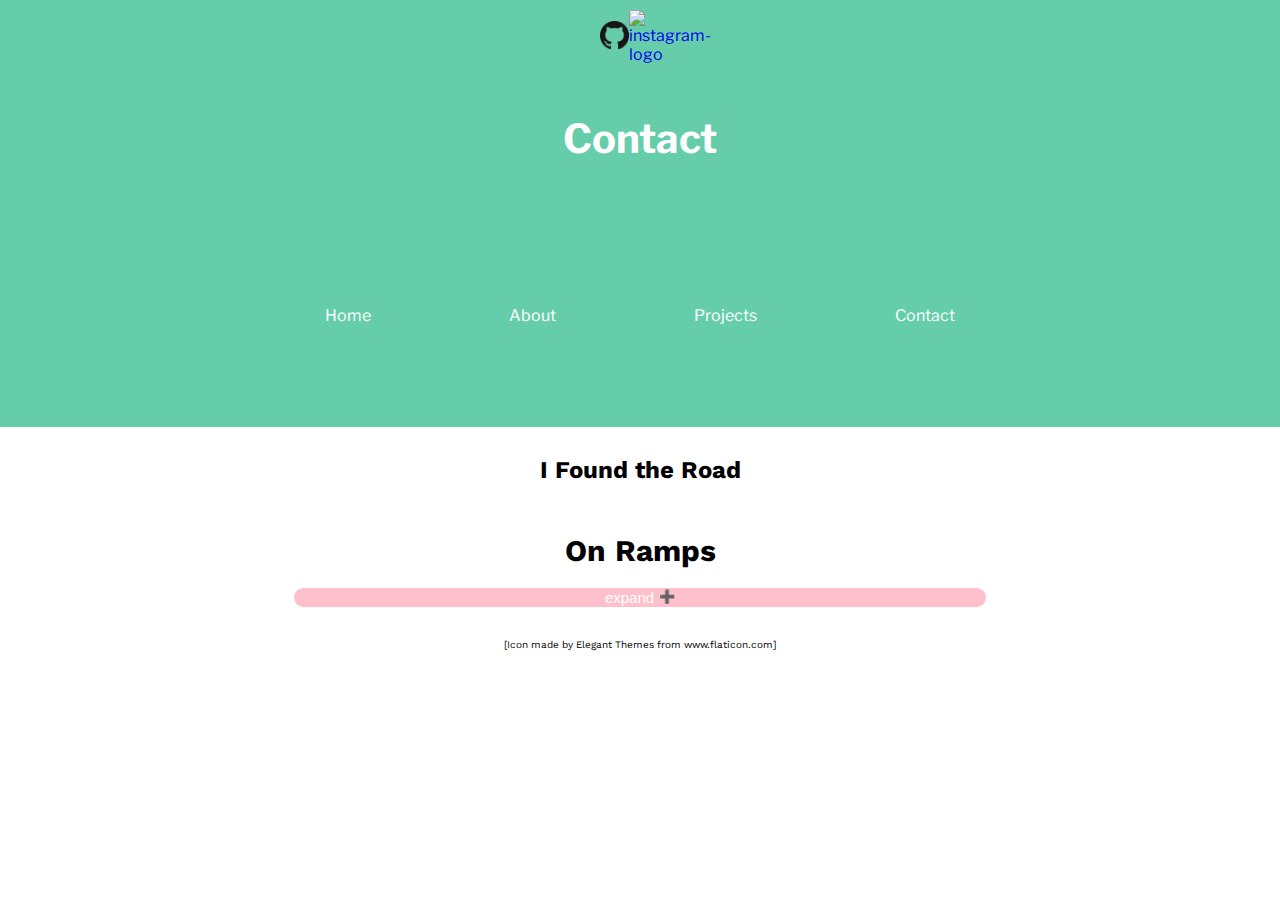
==== commit 14aadeb8: "work out js to create expand and collapse feature across a few pages" ====
--- a/pages/blog.html
+++ b/pages/blog.html
@@ -45,18 +45,21 @@
             <div class="main-content">
                 <h2>I Found the Road</h2>
                  <h3>On Ramps</h3>
-                <p class="para-spacing">
-                    When I was a kid, I used to pour over Car & Driver and Road & Track magazines.  Enamored with the vehicle breakdowns and road trip articles; dreaming of the day I could drive some of these cars myself.  One article that has stuck with me all these years was a journalist’s take on his perfect road.  A premise that could be taken many directions, he explained that in the city he lived there weren’t many great roads to open a car up.  His daily commute was an assortment of boring highways, but he learned to love one particular onramp.  This onramp was explained as having on-camber turns leading into a jersey wall-lined straightaway with enough room to pull the car to heart-pumping speed and back down again before a merge.
-                </p>
-                <p class="para-spacing">
-                    Drivers license now in hand, I get butterflies at the thought of a properly designed on-ramp.  In high school I only had about a mile of highway on my commute, but the on-ramp was a dream.  Many a times I would merge onto this stretch of road and see a friend of mine up ahead in his Foxbody. In a Mustang myself, I would often chirp third gear on my way up the ramp, see my friend in the distance and work to catch up before the next exit.
-                </p>
-                <p class="para-spacing">
-                    I compare the feeling of a properly executed on-ramp to emerging to the open air from underwater.  Pushing into third gear and reaching 15 mph higher than one probably should in that short distance is all the rush one needs in life.
-                </p>
-                <p class="para-spacing">
-                    I recently moved to Baltimore, and have been fortunate enough to have a stellar on-ramp on my evening commute.  In a city without much appreciation for properly paved roads and door-ding avoidance, I somehow worked out an on-ramp with fresh pavement and three on-camber turns leading to a loosely speed-trapped highway.  It’s an exciting enough bit of road to keep my WRX happy and my 93 octane blood pumping.
-                </p>
+                 <button class="collapsible">expand</button>
+                 <div class="expand-text">
+                    <p class="para-spacing">
+                        When I was a kid, I used to pour over Car & Driver and Road & Track magazines.  Enamored with the vehicle breakdowns and road trip articles; dreaming of the day I could drive some of these cars myself.  One article that has stuck with me all these years was a journalist’s take on his perfect road.  A premise that could be taken many directions, he explained that in the city he lived there weren’t many great roads to open a car up.  His daily commute was an assortment of boring highways, but he learned to love one particular onramp.  This onramp was explained as having on-camber turns leading into a jersey wall-lined straightaway with enough room to pull the car to heart-pumping speed and back down again before a merge.
+                    </p>
+                    <p class="para-spacing">
+                        Drivers license now in hand, I get butterflies at the thought of a properly designed on-ramp.  In high school I only had about a mile of highway on my commute, but the on-ramp was a dream.  Many a times I would merge onto this stretch of road and see a friend of mine up ahead in his Foxbody. In a Mustang myself, I would often chirp third gear on my way up the ramp, see my friend in the distance and work to catch up before the next exit.
+                    </p>
+                    <p class="para-spacing">
+                        I compare the feeling of a properly executed on-ramp to emerging to the open air from underwater.  Pushing into third gear and reaching 15 mph higher than one probably should in that short distance is all the rush one needs in life.
+                    </p>
+                    <p class="para-spacing">
+                        I recently moved to Baltimore, and have been fortunate enough to have a stellar on-ramp on my evening commute.  In a city without much appreciation for properly paved roads and door-ding avoidance, I somehow worked out an on-ramp with fresh pavement and three on-camber turns leading to a loosely speed-trapped highway.  It’s an exciting enough bit of road to keep my WRX happy and my 93 octane blood pumping.
+                    </p>
+                </div>
             </div>
         </main>
         <footer>
--- a/css/main.css
+++ b/css/main.css
@@ -61,8 +61,9 @@
 .social-bar-header {
     display: flex;
     align-items: center;
-    justify-content: center;
-    width: 3em;
+    justify-content: space-between;
+    width: 5em;
+    margin: 10px;
 }
 
 .header-social-img {
@@ -197,6 +198,44 @@
 } */
 
 /* Main content formatting */
+
+/* Style  the button that is used to open and close the collapsible content */
+.collapsible {
+    background-color: pink;
+    color: white;
+    width: 60%;
+    border: none;
+    outline: none;
+    font-size: 15px;
+    display: flex;
+    justify-content: center;
+    border-radius: 14px;
+}
+
+.collapsible:after {
+    content: '\02795'; /* Unicode character for "plus" sign */
+    font-size: 13px;
+    color: white;
+    float: right;
+    margin-left: 5px;
+}
+
+.active:after {
+    content: "\2796"; /* Unicode character for "minus" sign */
+}
+
+.active, .collapsible:hover {
+    background-color: gray;
+}
+
+/* Style the collapsible content. hidden by default */
+.expand-text {
+    padding: 0 10px;
+    display: none;
+    overflow: hidden;
+    background-color: lightblue;
+    flex-direction: column;
+}
 
 .main-content {
     display: flex;
